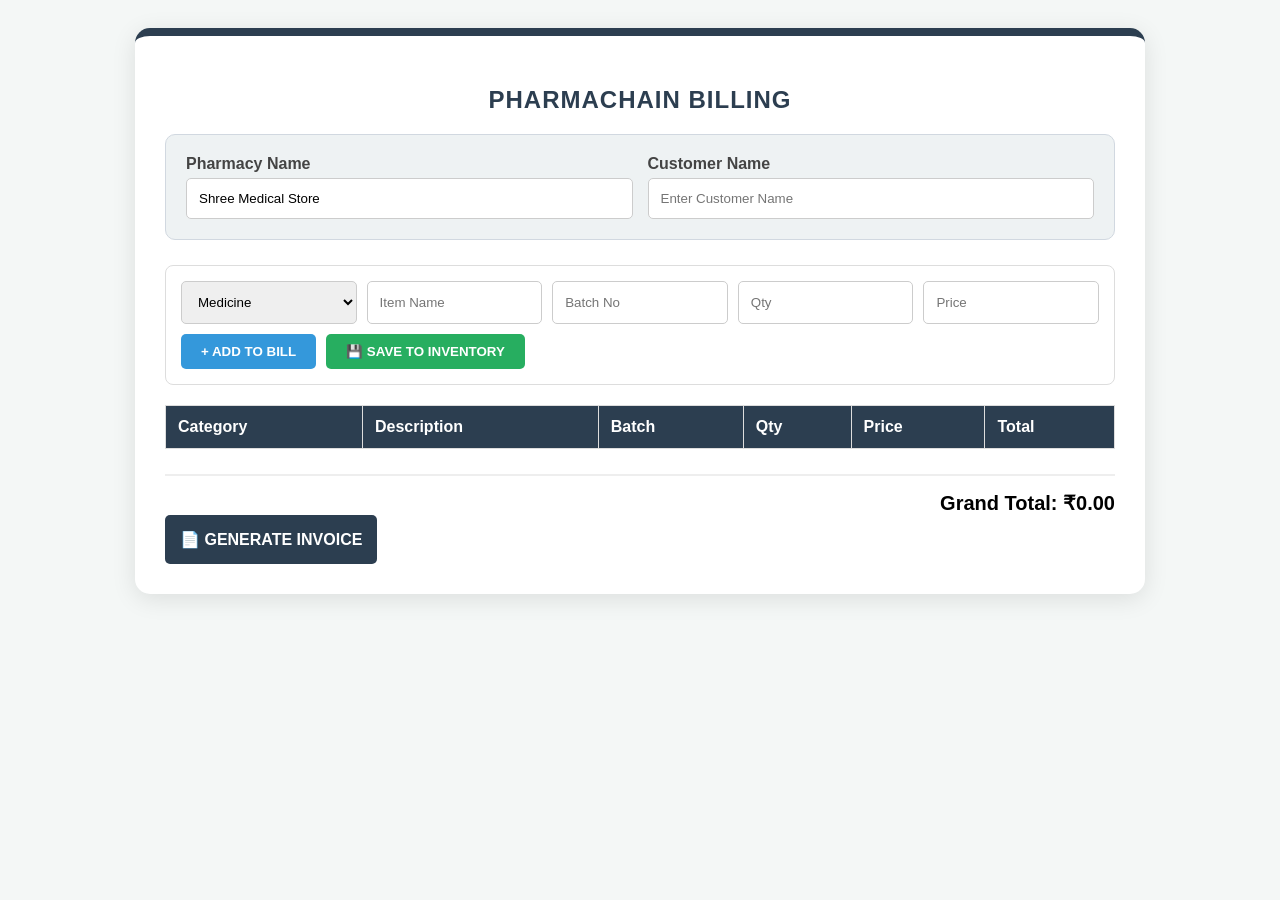
==== src/main/resources/templates/bill.html @ 7fdc6800 "Professional build for PharmaChain with secure revenue logic" ====
<!DOCTYPE html>
<html lang="en">
<head>
  <meta charset="UTF-8">
  <title>PharmaChain - Professional Billing System</title>
  <style>
    body { font-family: 'Segoe UI', sans-serif; background-color: #f4f7f6; padding: 20px; }
    .container { max-width: 950px; margin: auto; background: white; padding: 30px; border-radius: 15px; box-shadow: 0 5px 25px rgba(0,0,0,0.1); border-top: 8px solid #2c3e50; }
    h2 { color: #2c3e50; text-align: center; margin-bottom: 20px; text-transform: uppercase; letter-spacing: 1px; }
    .header-settings { display: flex; gap: 15px; background: #eef2f3; padding: 20px; border-radius: 10px; margin-bottom: 25px; border: 1px solid #d1d8e0; }
    .header-settings div { flex: 1; display: flex; flex-direction: column; }
    label { font-weight: bold; margin-bottom: 5px; color: #444; }
    .input-group { display: flex; gap: 10px; margin-bottom: 20px; flex-wrap: wrap; background: #fff; padding: 15px; border: 1px solid #ddd; border-radius: 8px; }
    input, select { padding: 12px; border: 1px solid #ccc; border-radius: 5px; flex: 1; min-width: 140px; outline: none; }
    .btn-add { background: #3498db; color: white; border: none; padding: 10px 20px; border-radius: 5px; cursor: pointer; font-weight: bold; }
    .btn-save-db { background: #27ae60; color: white; border: none; padding: 10px 20px; border-radius: 5px; cursor: pointer; font-weight: bold; }
    .btn-gen { background: #2c3e50; color: white; border: none; padding: 15px; border-radius: 5px; cursor: pointer; flex: 2; font-size: 16px; font-weight: bold; }
    .btn-wa { background: #25D366; color: white; border: none; padding: 15px; border-radius: 5px; cursor: pointer; flex: 1; font-size: 16px; font-weight: bold; display: none; }
    table { width: 100%; border-collapse: collapse; margin-top: 10px; }
    th, td { border: 1px solid #ddd; padding: 12px; text-align: left; }
    th { background-color: #2c3e50; color: white; }
    .summary { text-align: right; margin-top: 25px; font-size: 20px; border-top: 2px solid #eee; padding-top: 15px; }
  </style>
</head>
<body>

<div class="container">
  <h2>PharmaChain Billing</h2>
  <div class="header-settings">
    <div>
      <label>Pharmacy Name</label>
      <input type="text" id="shopName" value="Shree Medical Store">
    </div>
    <div>
      <label>Customer Name</label>
      <input type="text" id="custName" placeholder="Enter Customer Name">
    </div>
  </div>

  <div class="input-group">
    <select id="itemCategory">
      <option value="Medicine">Medicine</option>
      <option value="Cosmetic">Cosmetic/General</option>
    </select>
    <input type="text" id="itemName" placeholder="Item Name">
    <input type="text" id="batch" placeholder="Batch No">
    <input type="number" id="qty" placeholder="Qty">
    <input type="number" id="price" placeholder="Price">
    <button class="btn-add" onclick="addItem()">+ ADD TO BILL</button>
    <button class="btn-save-db" onclick="saveToDatabase()">💾 SAVE TO INVENTORY</button>
  </div>

  <table>
    <thead>
    <tr>
      <th>Category</th>
      <th>Description</th>
      <th>Batch</th>
      <th>Qty</th>
      <th>Price</th>
      <th>Total</th>
    </tr>
    </thead>
    <tbody id="billBody"></tbody>
  </table>

  <div class="summary">
    <strong>Grand Total: ₹<span id="displayTotal">0.00</span></strong>
  </div>

  <div class="footer-btns">
    <button class="btn-gen" onclick="generateInvoice()">📄 GENERATE INVOICE</button>
    <button id="waBtn" class="btn-wa" onclick="sendWhatsApp()">💬 SHARE ON WHATSAPP</button>
  </div>
</div>

<script>
  let itemsList = [];

  function addItem() {
      const cat = document.getElementById('itemCategory').value;
      const name = document.getElementById('itemName').value;
      const batch = document.getElementById('batch').value;
      const qty = parseFloat(document.getElementById('qty').value);
      const price = parseFloat(document.getElementById('price').value);

      if(!name || !qty || !price) { alert("Please fill all item details."); return; }

      itemsList.push({
          medicineName: name,
          batchNo: batch || "N/A",
          quantity: qty,
          price: price,
          expiryDate: "2027-12-31"
      });
      updateTable(cat);
  }

  async function saveToDatabase() {
      const name = document.getElementById('itemName').value;
      const batch = document.getElementById('batch').value;
      const qty = parseFloat(document.getElementById('qty').value);
      const price = parseFloat(document.getElementById('price').value);

      if(!name || !qty || !price) { alert("Please provide valid product details."); return; }

      const inventoryData = {
          medicineName: name,
          batchNo: batch || "N/A",
          quantity: qty,
          sellingPrice: price,
          expiryDate: "2027-12-31"
      };

      try {
          const response = await fetch('/api/inventory/batch/add', {
              method: 'POST',
              headers: { 'Content-Type': 'application/json' },
              body: JSON.stringify(inventoryData)
          });

          if(response.ok) {
              alert("Inventory updated successfully.");
              document.getElementById('itemName').value = '';
              document.getElementById('batch').value = '';
              document.getElementById('qty').value = '';
              document.getElementById('price').value = '';
          }
      } catch (err) { alert("Network Error: Could not connect to server."); }
  }

  function updateTable(cat) {
      const body = document.getElementById('billBody');
      let total = 0;
      body.innerHTML = "";
      itemsList.forEach(item => {
          const rowTotal = item.quantity * item.price;
          total += rowTotal;
          body.innerHTML += `<tr>
              <td>${cat}</td>
              <td>${item.medicineName}</td>
              <td>${item.batchNo}</td>
              <td>${item.quantity}</td>
              <td>${item.price.toFixed(2)}</td>
              <td>${rowTotal.toFixed(2)}</td>
          </tr>`;
      });
      document.getElementById('displayTotal').innerText = total.toFixed(2);
  }

  async function generateInvoice() {
      if(itemsList.length === 0) { alert("Bill is empty."); return; }
      let subTotal = itemsList.reduce((acc, item) => acc + (item.quantity * item.price), 0);
      const invoiceData = {
          pharmacyName: document.getElementById('shopName').value,
          customerName: document.getElementById('custName').value || "Guest Customer",
          invoiceNumber: "INV-" + Date.now().toString().slice(-6),
          subTotal: subTotal,
          grandTotal: subTotal,
          items: itemsList
      };
      const response = await fetch('/api/invoice/generate', {
          method: 'POST',
          headers: { 'Content-Type': 'application/json' },
          body: JSON.stringify(invoiceData)
      });
      if (response.ok) {
          const blob = await response.blob();
          window.open(window.URL.createObjectURL(blob), '_blank');
          document.getElementById('waBtn').style.display = "block";
          window.currentInvoiceData = invoiceData;
      }
  }

  async function sendWhatsApp() {
      const phone = prompt("Enter Customer WhatsApp Number (10 digits):");
      if(phone && phone.length === 10) {
          window.currentInvoiceData.customerMobile = phone;
          await fetch('/api/whatsapp/send-invoice', {
              method: 'POST',
              headers: { 'Content-Type': 'application/json' },
              body: JSON.stringify(window.currentInvoiceData)
          });
          alert("Invoice shared via WhatsApp.");
      }
  }
</script>
</body>
</html>
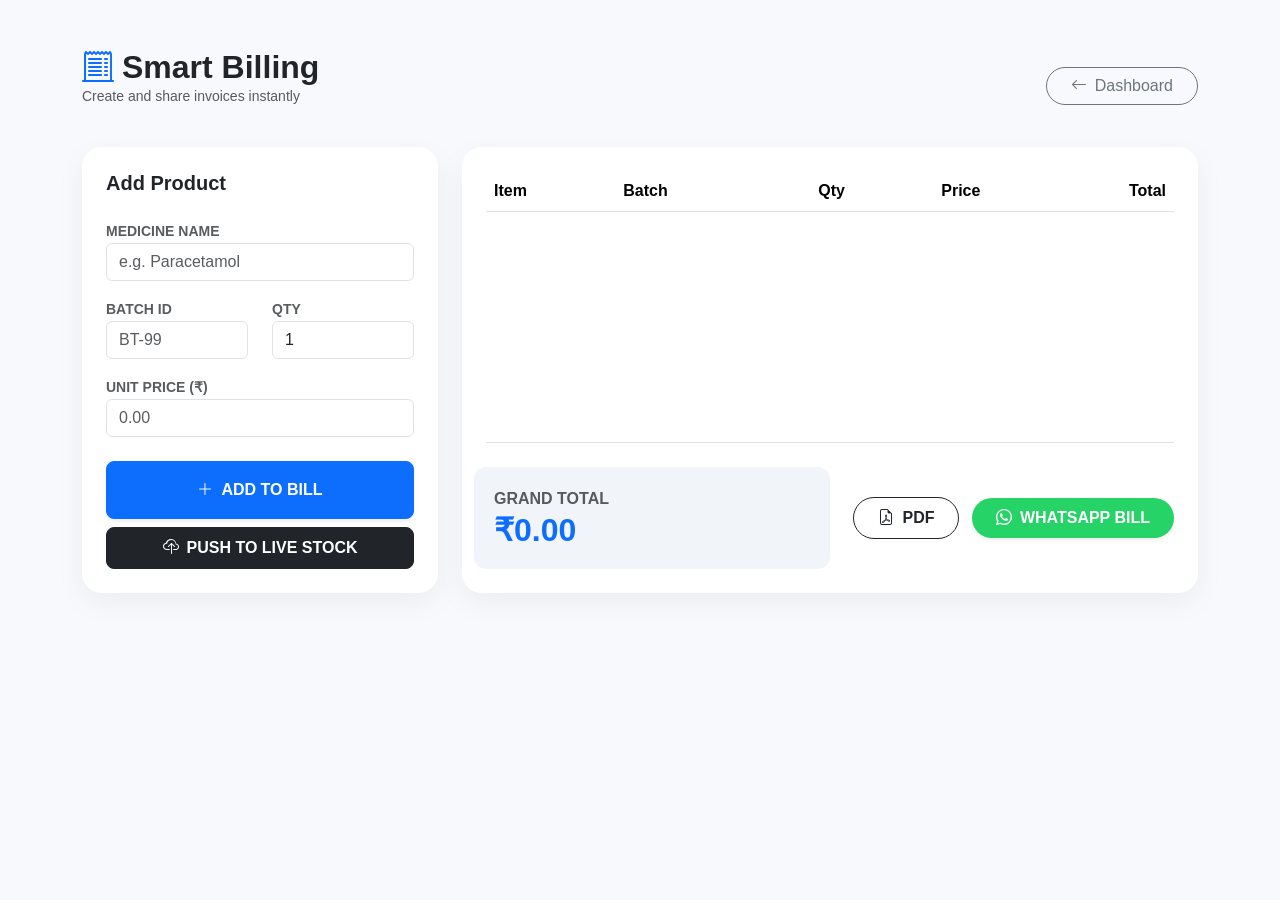
==== commit 505bdad8: "Added missing UserServiceImpl for login logic" ====
--- a/src/main/resources/templates/bill.html
+++ b/src/main/resources/templates/bill.html
@@ -2,75 +2,98 @@
 <html lang="en">
 <head>
   <meta charset="UTF-8">
-  <title>PharmaChain - Professional Billing System</title>
+  <meta name="viewport" content="width=device-width, initial-scale=1.0">
+  <title>PharmaChain | Smart Billing</title>
+  <link href="https://cdn.jsdelivr.net/npm/bootstrap@5.3.0/dist/css/bootstrap.min.css" rel="stylesheet">
+  <link rel="stylesheet" href="https://cdn.jsdelivr.net/npm/bootstrap-icons@1.10.5/font/bootstrap-icons.css">
   <style>
-    body { font-family: 'Segoe UI', sans-serif; background-color: #f4f7f6; padding: 20px; }
-    .container { max-width: 950px; margin: auto; background: white; padding: 30px; border-radius: 15px; box-shadow: 0 5px 25px rgba(0,0,0,0.1); border-top: 8px solid #2c3e50; }
-    h2 { color: #2c3e50; text-align: center; margin-bottom: 20px; text-transform: uppercase; letter-spacing: 1px; }
-    .header-settings { display: flex; gap: 15px; background: #eef2f3; padding: 20px; border-radius: 10px; margin-bottom: 25px; border: 1px solid #d1d8e0; }
-    .header-settings div { flex: 1; display: flex; flex-direction: column; }
-    label { font-weight: bold; margin-bottom: 5px; color: #444; }
-    .input-group { display: flex; gap: 10px; margin-bottom: 20px; flex-wrap: wrap; background: #fff; padding: 15px; border: 1px solid #ddd; border-radius: 8px; }
-    input, select { padding: 12px; border: 1px solid #ccc; border-radius: 5px; flex: 1; min-width: 140px; outline: none; }
-    .btn-add { background: #3498db; color: white; border: none; padding: 10px 20px; border-radius: 5px; cursor: pointer; font-weight: bold; }
-    .btn-save-db { background: #27ae60; color: white; border: none; padding: 10px 20px; border-radius: 5px; cursor: pointer; font-weight: bold; }
-    .btn-gen { background: #2c3e50; color: white; border: none; padding: 15px; border-radius: 5px; cursor: pointer; flex: 2; font-size: 16px; font-weight: bold; }
-    .btn-wa { background: #25D366; color: white; border: none; padding: 15px; border-radius: 5px; cursor: pointer; flex: 1; font-size: 16px; font-weight: bold; display: none; }
-    table { width: 100%; border-collapse: collapse; margin-top: 10px; }
-    th, td { border: 1px solid #ddd; padding: 12px; text-align: left; }
-    th { background-color: #2c3e50; color: white; }
-    .summary { text-align: right; margin-top: 25px; font-size: 20px; border-top: 2px solid #eee; padding-top: 15px; }
+    :root { --primary: #4361ee; --secondary: #3f37c9; --success: #4cc9f0; }
+    body { background-color: #f8f9fc; font-family: 'Inter', sans-serif; }
+    .billing-card { border: none; border-radius: 20px; box-shadow: 0 10px 30px rgba(0,0,0,0.05); background: white; }
+    .btn-whatsapp { background-color: #25D366; color: white; border: none; transition: 0.3s; }
+    .btn-whatsapp:hover { background-color: #128C7E; color: white; transform: translateY(-2px); }
+    .table-custom thead { background: var(--primary); color: white; }
+    .total-section { background: #f1f5f9; border-radius: 12px; padding: 20px; }
   </style>
 </head>
 <body>
 
-<div class="container">
-  <h2>PharmaChain Billing</h2>
-  <div class="header-settings">
+<div class="container py-5">
+  <div class="d-flex justify-content-between align-items-center mb-4">
     <div>
-      <label>Pharmacy Name</label>
-      <input type="text" id="shopName" value="Shree Medical Store">
+      <h2 class="fw-bold text-dark m-0"><i class="bi bi-receipt-cutoff text-primary me-2"></i>Smart Billing</h2>
+      <p class="text-muted small">Create and share invoices instantly</p>
     </div>
-    <div>
-      <label>Customer Name</label>
-      <input type="text" id="custName" placeholder="Enter Customer Name">
-    </div>
+    <a href="/" class="btn btn-outline-secondary rounded-pill px-4"><i class="bi bi-arrow-left me-2"></i>Dashboard</a>
   </div>
 
-  <div class="input-group">
-    <select id="itemCategory">
-      <option value="Medicine">Medicine</option>
-      <option value="Cosmetic">Cosmetic/General</option>
-    </select>
-    <input type="text" id="itemName" placeholder="Item Name">
-    <input type="text" id="batch" placeholder="Batch No">
-    <input type="number" id="qty" placeholder="Qty">
-    <input type="number" id="price" placeholder="Price">
-    <button class="btn-add" onclick="addItem()">+ ADD TO BILL</button>
-    <button class="btn-save-db" onclick="saveToDatabase()">💾 SAVE TO INVENTORY</button>
-  </div>
+  <div class="row g-4">
+    <div class="col-lg-4">
+      <div class="card billing-card p-4">
+        <h5 class="fw-bold mb-4">Add Product</h5>
+        <div class="mb-3">
+          <label class="small fw-bold text-muted">MEDICINE NAME</label>
+          <input type="text" id="itemName" class="form-control" placeholder="e.g. Paracetamol">
+        </div>
+        <div class="row mb-3">
+          <div class="col-6">
+            <label class="small fw-bold text-muted">BATCH ID</label>
+            <input type="text" id="batch" class="form-control" placeholder="BT-99">
+          </div>
+          <div class="col-6">
+            <label class="small fw-bold text-muted">QTY</label>
+            <input type="number" id="qty" class="form-control" value="1">
+          </div>
+        </div>
+        <div class="mb-4">
+          <label class="small fw-bold text-muted">UNIT PRICE (₹)</label>
+          <input type="number" id="price" class="form-control" placeholder="0.00">
+        </div>
+        <button onclick="addItem()" class="btn btn-primary w-100 py-3 fw-bold rounded-3 shadow-sm mb-2">
+          <i class="bi bi-plus-lg me-2"></i>ADD TO BILL
+        </button>
+        <button onclick="saveToLiveStock()" class="btn btn-dark w-100 py-2 fw-bold rounded-3">
+          <i class="bi bi-cloud-upload me-2"></i>PUSH TO LIVE STOCK
+        </button>
+      </div>
+    </div>
 
-  <table>
-    <thead>
-    <tr>
-      <th>Category</th>
-      <th>Description</th>
-      <th>Batch</th>
-      <th>Qty</th>
-      <th>Price</th>
-      <th>Total</th>
-    </tr>
-    </thead>
-    <tbody id="billBody"></tbody>
-  </table>
+    <div class="col-lg-8">
+      <div class="card billing-card p-4 h-100">
+        <div class="table-responsive">
+          <table class="table table-hover align-middle table-custom">
+            <thead>
+            <tr>
+              <th>Item</th>
+              <th>Batch</th>
+              <th class="text-center">Qty</th>
+              <th class="text-center">Price</th>
+              <th class="text-end">Total</th>
+            </tr>
+            </thead>
+            <tbody id="billBody">
+            </tbody>
+          </table>
+        </div>
 
-  <div class="summary">
-    <strong>Grand Total: ₹<span id="displayTotal">0.00</span></strong>
-  </div>
-
-  <div class="footer-btns">
-    <button class="btn-gen" onclick="generateInvoice()">📄 GENERATE INVOICE</button>
-    <button id="waBtn" class="btn-wa" onclick="sendWhatsApp()">💬 SHARE ON WHATSAPP</button>
+        <div class="mt-auto pt-4 border-top">
+          <div class="row align-items-center">
+            <div class="col-md-6 total-section">
+              <span class="text-muted fw-bold">GRAND TOTAL</span>
+              <h2 class="fw-bold text-primary m-0">₹<span id="displayTotal">0.00</span></h2>
+            </div>
+            <div class="col-md-6 text-end">
+              <button onclick="generatePDF()" class="btn btn-outline-dark px-4 py-2 me-2 rounded-pill fw-bold">
+                <i class="bi bi-file-earmark-pdf me-2"></i>PDF
+              </button>
+              <button onclick="sendWhatsApp()" class="btn btn-whatsapp px-4 py-2 rounded-pill fw-bold shadow-sm">
+                <i class="bi bi-whatsapp me-2"></i>WHATSAPP BILL
+              </button>
+            </div>
+          </div>
+        </div>
+      </div>
+    </div>
   </div>
 </div>
 
@@ -78,111 +101,81 @@
   let itemsList = [];
 
   function addItem() {
-      const cat = document.getElementById('itemCategory').value;
-      const name = document.getElementById('itemName').value;
-      const batch = document.getElementById('batch').value;
-      const qty = parseFloat(document.getElementById('qty').value);
-      const price = parseFloat(document.getElementById('price').value);
+    const name = document.getElementById('itemName').value;
+    const batch = document.getElementById('batch').value;
+    const qty = parseFloat(document.getElementById('qty').value);
+    const price = parseFloat(document.getElementById('price').value);
 
-      if(!name || !qty || !price) { alert("Please fill all item details."); return; }
+    if(!name || !qty || !price) { alert("Please fill all details!"); return; }
 
-      itemsList.push({
-          medicineName: name,
-          batchNo: batch || "N/A",
-          quantity: qty,
-          price: price,
-          expiryDate: "2027-12-31"
-      });
-      updateTable(cat);
+    itemsList.push({ name, batch: batch || 'N/A', qty, price, total: qty * price });
+    updateTable();
+    clearInputs();
   }
 
-  async function saveToDatabase() {
-      const name = document.getElementById('itemName').value;
-      const batch = document.getElementById('batch').value;
-      const qty = parseFloat(document.getElementById('qty').value);
-      const price = parseFloat(document.getElementById('price').value);
-
-      if(!name || !qty || !price) { alert("Please provide valid product details."); return; }
-
-      const inventoryData = {
-          medicineName: name,
-          batchNo: batch || "N/A",
-          quantity: qty,
-          sellingPrice: price,
-          expiryDate: "2027-12-31"
-      };
-
-      try {
-          const response = await fetch('/api/inventory/batch/add', {
-              method: 'POST',
-              headers: { 'Content-Type': 'application/json' },
-              body: JSON.stringify(inventoryData)
-          });
-
-          if(response.ok) {
-              alert("Inventory updated successfully.");
-              document.getElementById('itemName').value = '';
-              document.getElementById('batch').value = '';
-              document.getElementById('qty').value = '';
-              document.getElementById('price').value = '';
-          }
-      } catch (err) { alert("Network Error: Could not connect to server."); }
+  function updateTable() {
+    const body = document.getElementById('billBody');
+    let grandTotal = 0;
+    body.innerHTML = "";
+    itemsList.forEach((item, index) => {
+      grandTotal += item.total;
+      body.innerHTML += `
+        <tr>
+          <td class="fw-bold text-dark">${item.name}</td>
+          <td class="text-muted small">${item.batch}</td>
+          <td class="text-center">${item.qty}</td>
+          <td class="text-center">₹${item.price.toFixed(2)}</td>
+          <td class="text-end fw-bold">₹${item.total.toFixed(2)}</td>
+        </tr>`;
+    });
+    document.getElementById('displayTotal').innerText = grandTotal.toFixed(2);
   }
 
-  function updateTable(cat) {
-      const body = document.getElementById('billBody');
-      let total = 0;
-      body.innerHTML = "";
-      itemsList.forEach(item => {
-          const rowTotal = item.quantity * item.price;
-          total += rowTotal;
-          body.innerHTML += `<tr>
-              <td>${cat}</td>
-              <td>${item.medicineName}</td>
-              <td>${item.batchNo}</td>
-              <td>${item.quantity}</td>
-              <td>${item.price.toFixed(2)}</td>
-              <td>${rowTotal.toFixed(2)}</td>
-          </tr>`;
-      });
-      document.getElementById('displayTotal').innerText = total.toFixed(2);
+  function clearInputs() {
+    document.getElementById('itemName').value = '';
+    document.getElementById('batch').value = '';
+    document.getElementById('price').value = '';
   }
 
-  async function generateInvoice() {
-      if(itemsList.length === 0) { alert("Bill is empty."); return; }
-      let subTotal = itemsList.reduce((acc, item) => acc + (item.quantity * item.price), 0);
-      const invoiceData = {
-          pharmacyName: document.getElementById('shopName').value,
-          customerName: document.getElementById('custName').value || "Guest Customer",
-          invoiceNumber: "INV-" + Date.now().toString().slice(-6),
-          subTotal: subTotal,
-          grandTotal: subTotal,
-          items: itemsList
-      };
-      const response = await fetch('/api/invoice/generate', {
-          method: 'POST',
-          headers: { 'Content-Type': 'application/json' },
-          body: JSON.stringify(invoiceData)
+  async function saveToLiveStock() {
+    if(itemsList.length === 0) { alert("Add at least one item first!"); return; }
+
+    // Sirf last added item ko stock mein bhejne ke liye logic
+    const lastItem = itemsList[itemsList.length - 1];
+    const data = {
+      medicineName: lastItem.name,
+      batchId: lastItem.batch,
+      quantity: lastItem.qty,
+      sellingPrice: lastItem.price,
+      expiryDate: "2027-12-31" // Default expiry
+    };
+
+    try {
+      const res = await fetch('/api/inventory/batch/add', {
+        method: 'POST',
+        headers: {'Content-Type': 'application/json'},
+        body: JSON.stringify(data)
       });
-      if (response.ok) {
-          const blob = await response.blob();
-          window.open(window.URL.createObjectURL(blob), '_blank');
-          document.getElementById('waBtn').style.display = "block";
-          window.currentInvoiceData = invoiceData;
-      }
+      if(res.ok) alert("Stock Updated Live! 🚀");
+    } catch (e) { alert("Azure Sync Failed!"); }
   }
 
-  async function sendWhatsApp() {
-      const phone = prompt("Enter Customer WhatsApp Number (10 digits):");
-      if(phone && phone.length === 10) {
-          window.currentInvoiceData.customerMobile = phone;
-          await fetch('/api/whatsapp/send-invoice', {
-              method: 'POST',
-              headers: { 'Content-Type': 'application/json' },
-              body: JSON.stringify(window.currentInvoiceData)
-          });
-          alert("Invoice shared via WhatsApp.");
-      }
+  function sendWhatsApp() {
+    if(itemsList.length === 0) { alert("Bill is empty!"); return; }
+    const phone = prompt("Enter WhatsApp Number (10 digits):");
+    if(!phone) return;
+
+    let text = `*PharmaChain - Digital Invoice*%0A---------------------------%0A`;
+    itemsList.forEach(i => {
+      text += `${i.name} | Qty: ${i.qty} | ₹${i.total}%0A`;
+    });
+    text += `---------------------------%0A*Total: ₹${document.getElementById('displayTotal').innerText}*%0A_Thank you for your visit!_`;
+
+    window.open(`https://wa.me/91${phone}?text=${text}`, '_blank');
+  }
+
+  function generatePDF() {
+    window.print(); // Simple way to generate invoice for now
   }
 </script>
 </body>
